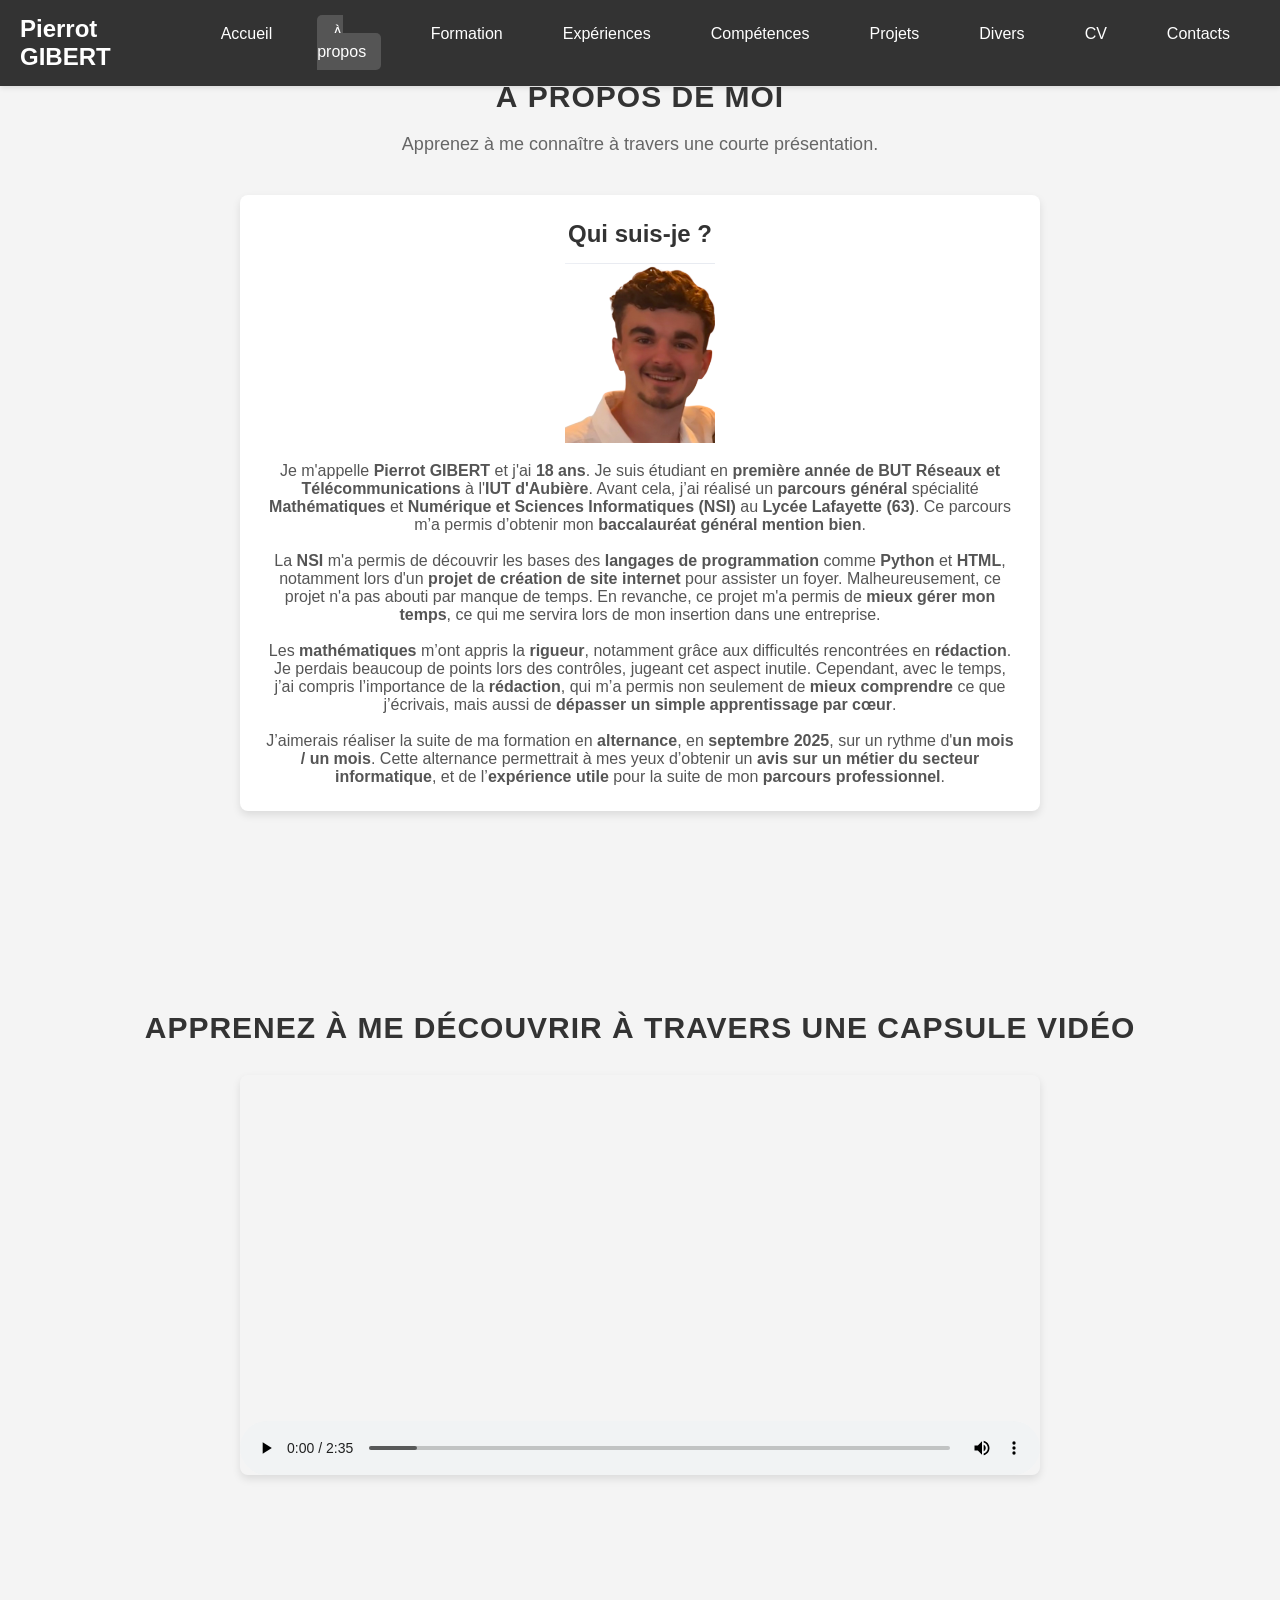
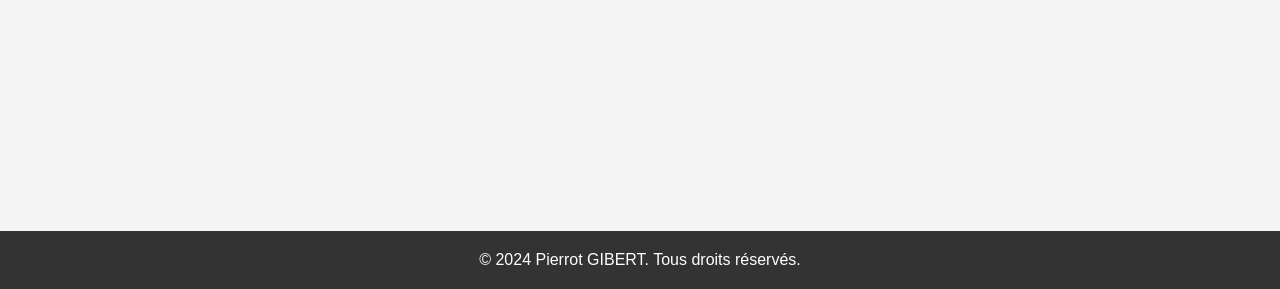
==== a_propos.html @ ec08c0c1 "Add files via upload" ====
<!DOCTYPE html>
<html lang="fr">
<head>
    <meta charset="UTF-8">
    <meta name="viewport" content="width=device-width, initial-scale=1.0">
    <link rel="stylesheet" href="a_propos.css">
    <title>À propos de moi - Pierrot GIBERT</title>
</head>
<body>
    <nav class="barre-navigation">
        <div class="gauche-barre-navigation">
            <span class="titre-barre-navigation">Pierrot GIBERT</span>
        </div>
        <ul class="droite-barre-navigation">
            <li><a href="index.html" class="btn-accueil">Accueil</a></li>
            <li><a href="a_propos.html" class="actif">À propos</a></li>
            <li><a href="formation.html">Formation</a></li>
            <li><a href="experiences.html">Expériences</a></li>
            <li><a href="competences.html">Compétences</a></li>
            <li><a href="projets.html">Projets</a></li>
            <li><a href="divers.html">Divers</a></li>
            <li><a href="cv.html">CV</a></li>
            <li><a href="contacts.html">Contacts</a></li>
        </ul>
    </nav>

    <section id="a-propos" class="section">
        <div class="contenu">
            <h2 class="titre-experience">À propos de moi</h2>
            <p class="introduction-experience">Apprenez à me connaître à travers une courte présentation.</p>

            <div class="rectangle">
                <h3 class="titre-rectangle">Qui suis-je ?</h3>
                <img src="moi.png" alt="Photo de Pierrot GIBERT" style="width:150px; height:auto; margin-bottom:15px;">
                <p class="description-rectangle">Je m'appelle <strong>Pierrot GIBERT</strong> et j'ai <strong>18 ans</strong>. Je suis étudiant en <strong>première année de BUT Réseaux et Télécommunications</strong> à l'<strong>IUT d'Aubière</strong>. Avant cela, j’ai réalisé un <strong>parcours général</strong> spécialité <strong>Mathématiques</strong> et <strong>Numérique et Sciences Informatiques (NSI)</strong> au <strong>Lycée Lafayette (63)</strong>. Ce parcours m’a permis d’obtenir mon <strong>baccalauréat général mention bien</strong>.</p>
                <br>
                <p class="description-rectangle">La <strong>NSI</strong> m'a permis de découvrir les bases des <strong>langages de programmation</strong> comme <strong>Python</strong> et <strong>HTML</strong>, notamment lors d'un <strong>projet de création de site internet</strong> pour assister un foyer. Malheureusement, ce projet n'a pas abouti par manque de temps. En revanche, ce projet m'a permis de <strong>mieux gérer mon temps</strong>, ce qui me servira lors de mon insertion dans une entreprise.</p>
                <br>
                <p class="description-rectangle">Les <strong>mathématiques</strong> m’ont appris la <strong>rigueur</strong>, notamment grâce aux difficultés rencontrées en <strong>rédaction</strong>. Je perdais beaucoup de points lors des contrôles, jugeant cet aspect inutile. Cependant, avec le temps, j’ai compris l’importance de la <strong>rédaction</strong>, qui m’a permis non seulement de <strong>mieux comprendre</strong> ce que j’écrivais, mais aussi de <strong>dépasser un simple apprentissage par cœur</strong>.</p>
                <br>
                <p class="description-rectangle">J’aimerais réaliser la suite de ma formation en <strong>alternance</strong>, en <strong>septembre 2025</strong>, sur un rythme d'<strong>un mois / un mois</strong>. Cette alternance permettrait à mes yeux d’obtenir un <strong>avis sur un métier du secteur informatique</strong>, et de l’<strong>expérience utile</strong> pour la suite de mon <strong>parcours professionnel</strong>.</p>
            </div>
        </div>
    </section>
    <section id="capsule-video" class="section">
        <div class="contenu">
            <h2 class="titre-experience">Apprenez à me découvrir à travers une capsule vidéo</h2>
            <video controls style="width:100%; max-width:800px; margin:30px auto; display:block; border-radius:8px; box-shadow:0 4px 8px rgba(0,0,0,0.1);">
                <source src="CapsuleVidéo-Pierrot-GIBERT.mkv" type="video/mp4">
                Votre navigateur ne supporte pas la lecture de vidéo.
            </video>
        </div>
    </section>

    <footer class="pied-de-page">
        <p>© 2024 Pierrot GIBERT. Tous droits réservés.</p>
    </footer>
</body>
</html>
---- a_propos.css ----
* {
    margin: 0;
    padding: 0;
    box-sizing: border-box;
}

body, html {
    font-family: 'Arial', sans-serif;
    height: 100%;
    scroll-behavior: smooth;
    background-color: #f4f4f4;
}

.barre-navigation {
    background-color: #333;
    position: fixed;
    top: 0;
    width: 100%;
    padding: 15px 20px;
    z-index: 1000;
    display: flex;
    justify-content: space-between;
    align-items: center;
    box-shadow: 0 2px 5px rgba(0, 0, 0, 0.1);
}

.gauche-barre-navigation {
    display: flex;
    align-items: center;
}

.titre-barre-navigation {
    color: white;
    font-size: 24px;
    font-weight: bold;
    text-align: left;
}

.droite-barre-navigation {
    display: flex;
    list-style: none;
}

.droite-barre-navigation li {
    margin: 0 15px;
}

.barre-navigation a {
    color: white;
    text-decoration: none;
    padding: 10px 15px;
    transition: background-color 0.3s, transform 0.2s ease-in-out;
}

.barre-navigation a:hover {
    background-color: #555;
    border-radius: 5px;
    transform: scale(1.1);
}

.barre-navigation a.actif {
    background-color: #555;
    border-radius: 5px;
}

.section {
    padding: 80px 20px;
    min-height: 100vh;
    background-color: #f4f4f4;
    text-align: center;
}

.titre-experience {
    font-size: 30px;
    margin-bottom: 20px;
    color: #333;
    text-transform: uppercase;
    letter-spacing: 1px;
}

.introduction-experience {
    font-size: 18px;
    color: #666;
    margin-bottom: 30px;
}

.rectangle {
    background-color: #fff;
    border-radius: 8px;
    box-shadow: 0 4px 8px rgba(0, 0, 0, 0.1);
    padding: 25px;
    width: 100%;
    max-width: 800px;
    margin: 40px auto;
}

.titre-rectangle {
    font-size: 24px;
    color: #333;
    margin-bottom: 15px;
    text-align: center;
}

.description-rectangle {
    font-size: 16px;
    color: #555;
    text-align: center;
}

.pied-de-page {
    text-align: center;
    padding: 20px;
    background-color: #333;
    color: white;
}

@media screen and (max-width: 1150px) {
    .droite-barre-navigation {
        display: none;
        flex-direction: column;
        position: absolute;
        top: 60px;
        right: 0;
        background-color: #333;
        width: 100%;
    }

    .droite-barre-navigation.active {
        display: flex;
    }

    .droite-barre-navigation li {
        margin: 10px 0;
        text-align: center;
    }

    .menu-toggle {
        display: flex;
    }
}
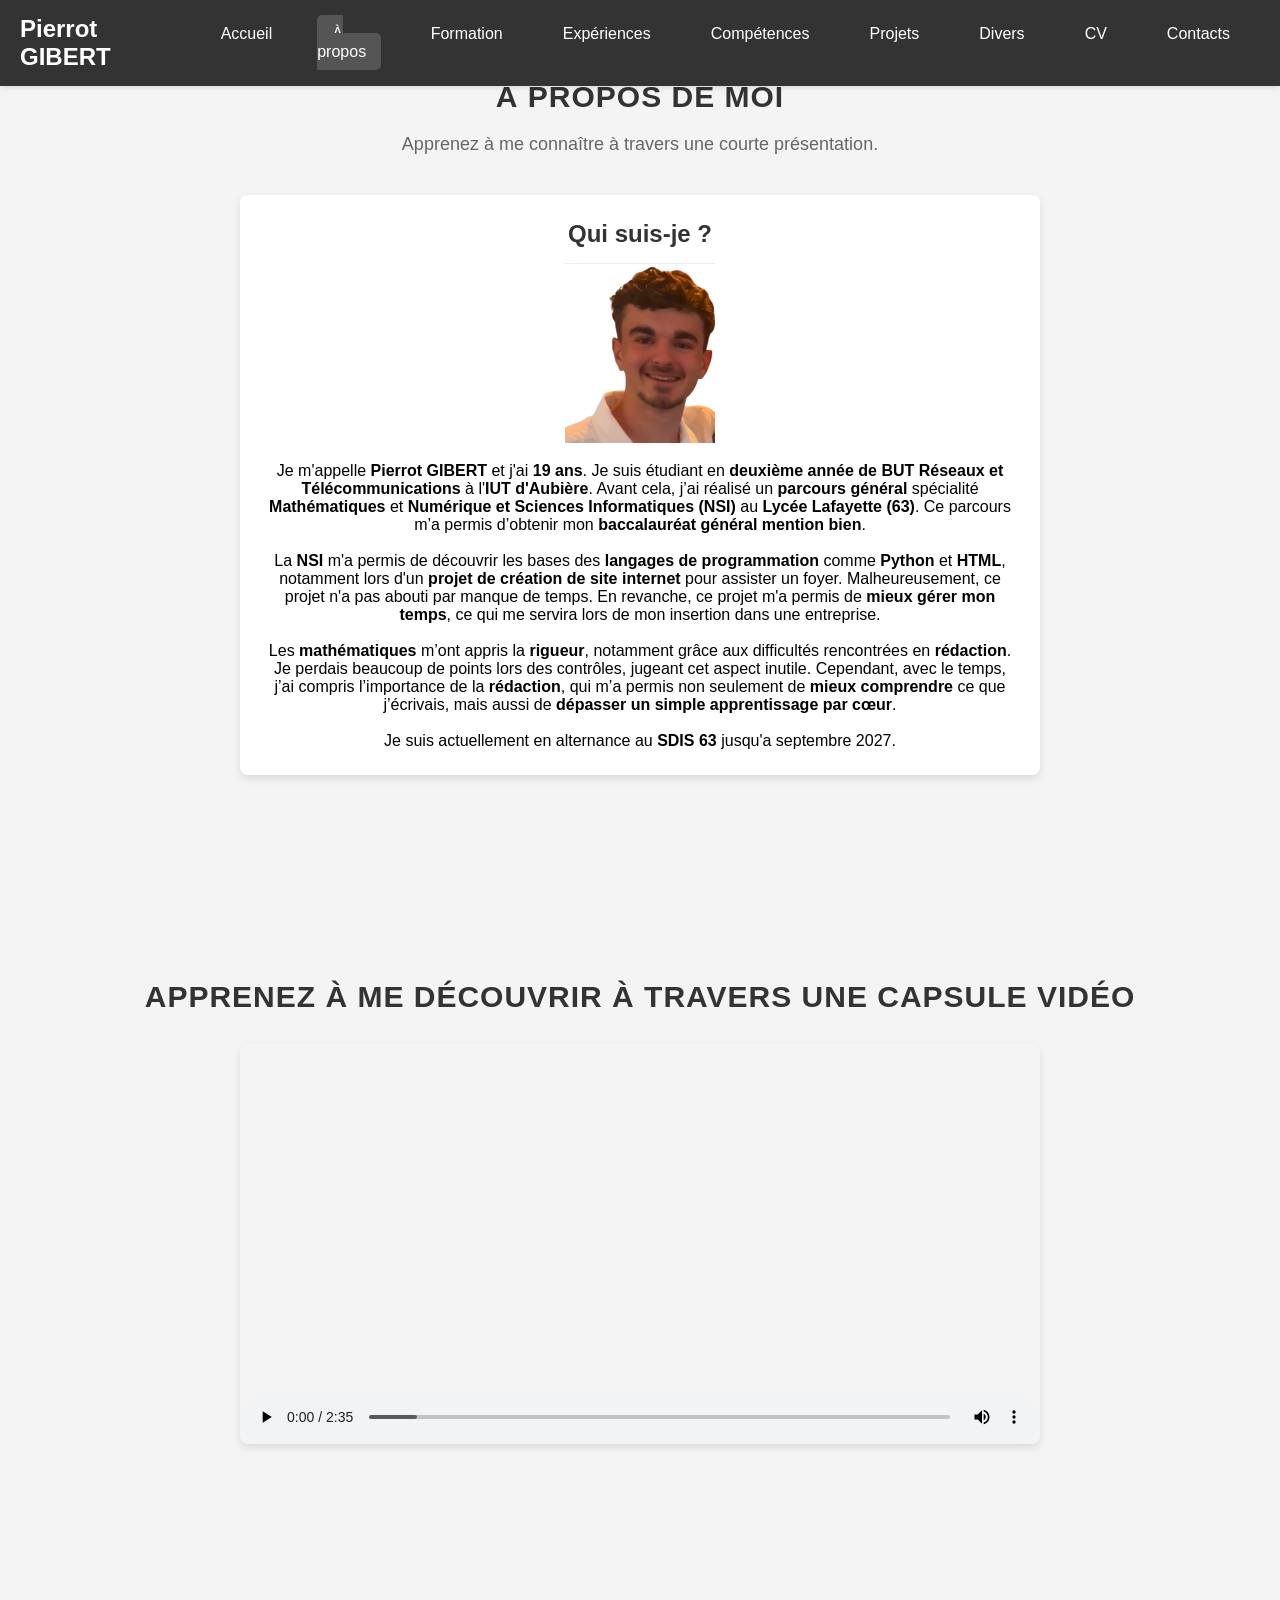
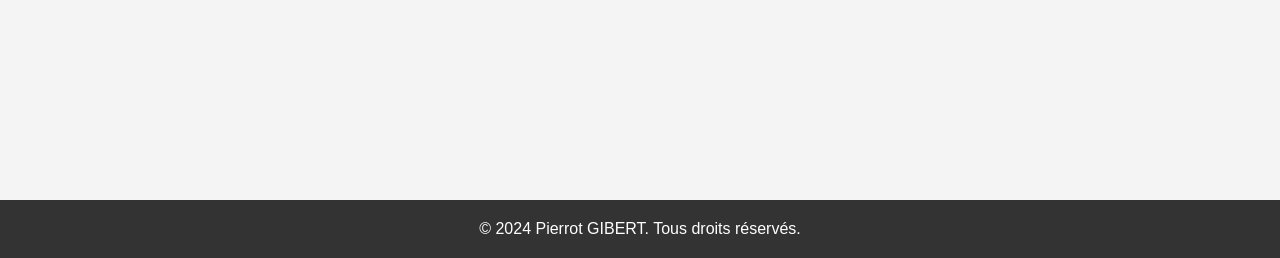
==== commit b0126b58: "Update a_propos.html" ====
--- a/a_propos.html
+++ b/a_propos.html
@@ -32,13 +32,13 @@
             <div class="rectangle">
                 <h3 class="titre-rectangle">Qui suis-je ?</h3>
                 <img src="moi.png" alt="Photo de Pierrot GIBERT" style="width:150px; height:auto; margin-bottom:15px;">
-                <p class="description-rectangle">Je m'appelle <strong>Pierrot GIBERT</strong> et j'ai <strong>18 ans</strong>. Je suis étudiant en <strong>première année de BUT Réseaux et Télécommunications</strong> à l'<strong>IUT d'Aubière</strong>. Avant cela, j’ai réalisé un <strong>parcours général</strong> spécialité <strong>Mathématiques</strong> et <strong>Numérique et Sciences Informatiques (NSI)</strong> au <strong>Lycée Lafayette (63)</strong>. Ce parcours m’a permis d’obtenir mon <strong>baccalauréat général mention bien</strong>.</p>
+                <p>Je m'appelle <strong>Pierrot GIBERT</strong> et j'ai <strong>19 ans</strong>. Je suis étudiant en <strong>deuxième année de BUT Réseaux et Télécommunications</strong> à l'<strong>IUT d'Aubière</strong>. Avant cela, j’ai réalisé un <strong>parcours général</strong> spécialité <strong>Mathématiques</strong> et <strong>Numérique et Sciences Informatiques (NSI)</strong> au <strong>Lycée Lafayette (63)</strong>. Ce parcours m’a permis d’obtenir mon <strong>baccalauréat général mention bien</strong>.</p>
                 <br>
-                <p class="description-rectangle">La <strong>NSI</strong> m'a permis de découvrir les bases des <strong>langages de programmation</strong> comme <strong>Python</strong> et <strong>HTML</strong>, notamment lors d'un <strong>projet de création de site internet</strong> pour assister un foyer. Malheureusement, ce projet n'a pas abouti par manque de temps. En revanche, ce projet m'a permis de <strong>mieux gérer mon temps</strong>, ce qui me servira lors de mon insertion dans une entreprise.</p>
+                <p>La <strong>NSI</strong> m'a permis de découvrir les bases des <strong>langages de programmation</strong> comme <strong>Python</strong> et <strong>HTML</strong>, notamment lors d'un <strong>projet de création de site internet</strong> pour assister un foyer. Malheureusement, ce projet n'a pas abouti par manque de temps. En revanche, ce projet m'a permis de <strong>mieux gérer mon temps</strong>, ce qui me servira lors de mon insertion dans une entreprise.</p>
                 <br>
-                <p class="description-rectangle">Les <strong>mathématiques</strong> m’ont appris la <strong>rigueur</strong>, notamment grâce aux difficultés rencontrées en <strong>rédaction</strong>. Je perdais beaucoup de points lors des contrôles, jugeant cet aspect inutile. Cependant, avec le temps, j’ai compris l’importance de la <strong>rédaction</strong>, qui m’a permis non seulement de <strong>mieux comprendre</strong> ce que j’écrivais, mais aussi de <strong>dépasser un simple apprentissage par cœur</strong>.</p>
+                <p>Les <strong>mathématiques</strong> m’ont appris la <strong>rigueur</strong>, notamment grâce aux difficultés rencontrées en <strong>rédaction</strong>. Je perdais beaucoup de points lors des contrôles, jugeant cet aspect inutile. Cependant, avec le temps, j’ai compris l’importance de la <strong>rédaction</strong>, qui m’a permis non seulement de <strong>mieux comprendre</strong> ce que j’écrivais, mais aussi de <strong>dépasser un simple apprentissage par cœur</strong>.</p>
                 <br>
-                <p class="description-rectangle">J’aimerais réaliser la suite de ma formation en <strong>alternance</strong>, en <strong>septembre 2025</strong>, sur un rythme d'<strong>un mois / un mois</strong>. Cette alternance permettrait à mes yeux d’obtenir un <strong>avis sur un métier du secteur informatique</strong>, et de l’<strong>expérience utile</strong> pour la suite de mon <strong>parcours professionnel</strong>.</p>
+                <p>Je suis actuellement en alternance au <strong>SDIS 63</strong> jusqu'a septembre 2027.</p>
             </div>
         </div>
     </section>
